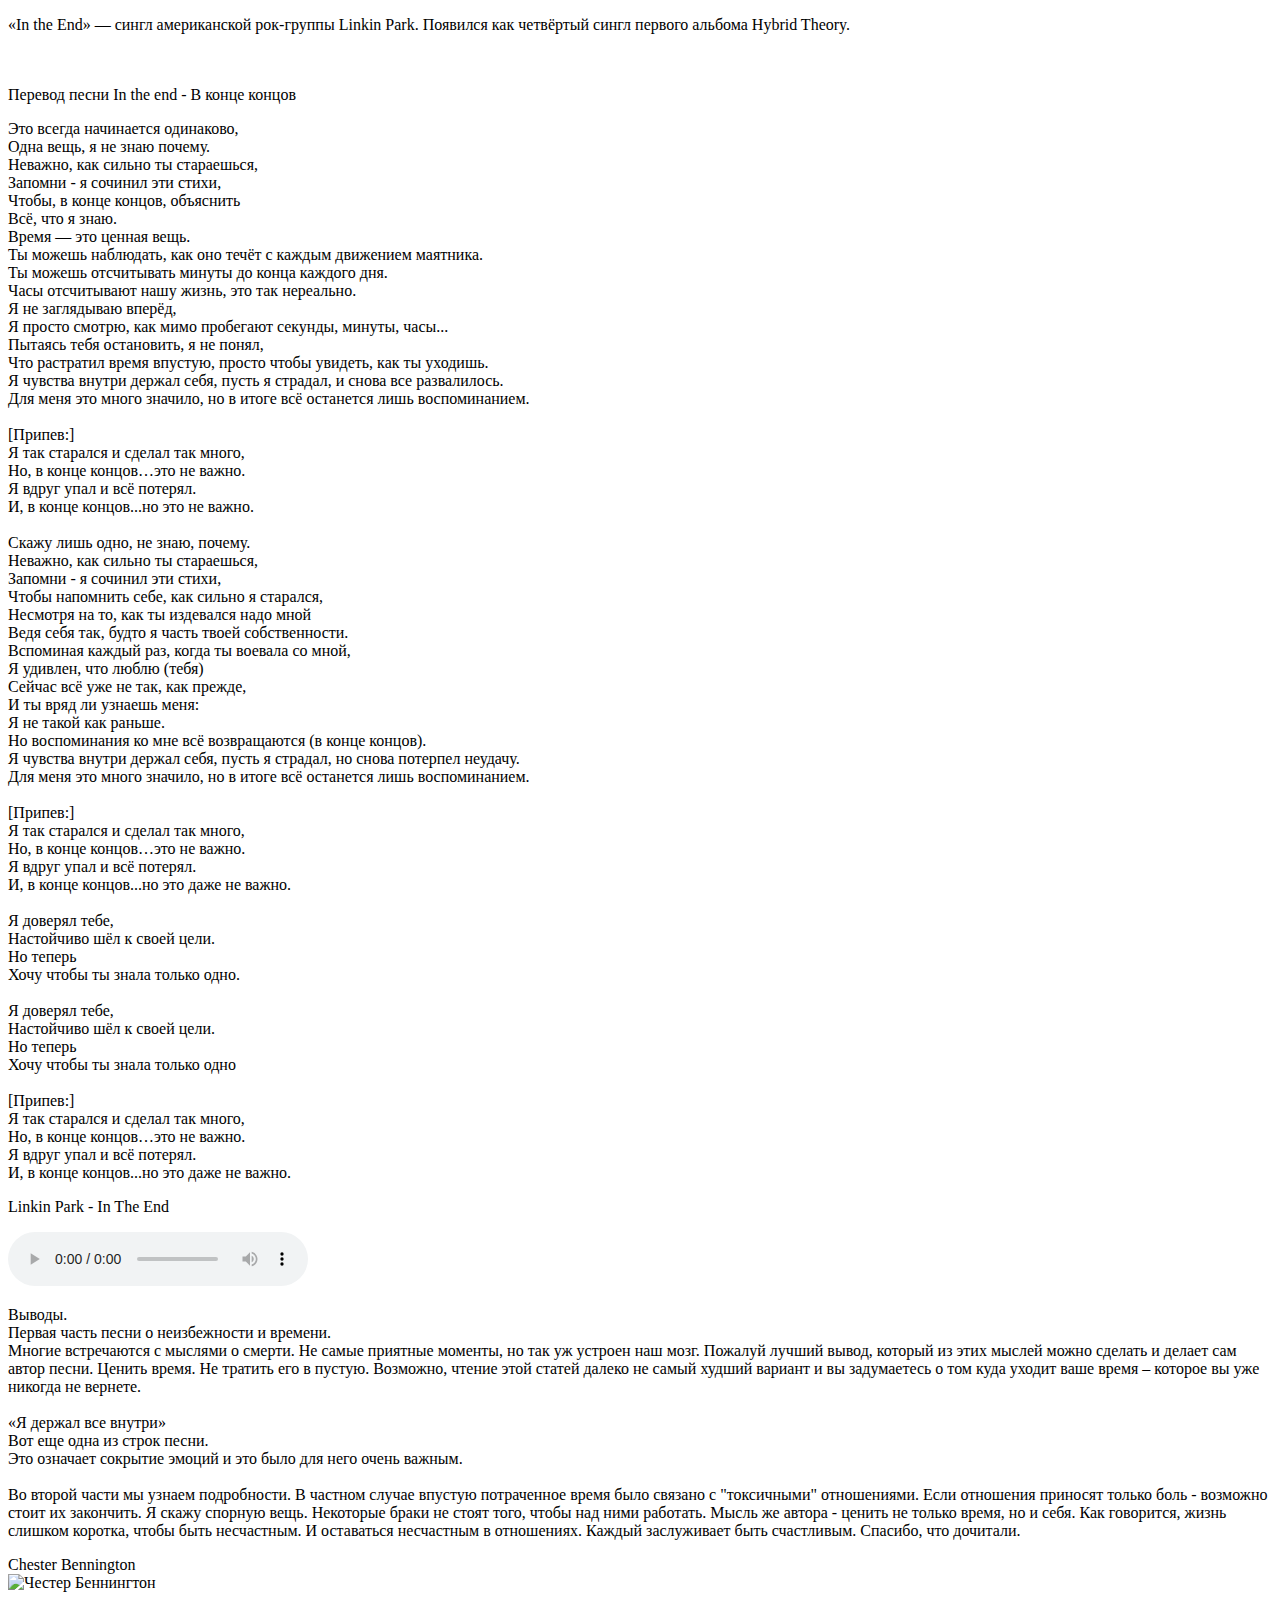
==== index3.html @ bc773135 "Add files via upload" ====
<!DOCTYPE html>
<html lang="en">
<head>
    <meta charset="UTF-8">
    <meta name="viewport" content="width=device-width, initial-scale=1.0">
    <link rel="stylesheet" href="./style/style3.css">
    <title>In the End</title>
</head>
<body>

    <p>
        <span class="text-bolt">«In the End»</span> — сингл американской рок-группы Linkin Park. Появился как четвёртый сингл  первого альбома <span class="text-bolt">Hybrid Theory.</span><br><br><br>  
    </p>

    <p class="title-song">
        Перевод песни In the end - В конце концов<br> 
    </p>

    <p class="text-song">
        Это всегда начинается одинаково,<br>
        Одна вещь, я не знаю почему.<br>
        Неважно, как сильно ты стараешься,<br> 
        Запомни - я сочинил эти стихи,<br>
        Чтобы, в конце концов, объяснить<br>
        Всё, что я знаю.<br>
        Время — это ценная вещь.<br>
        Ты можешь наблюдать, как оно течёт с каждым движением маятника.<br>
        Ты можешь отсчитывать минуты до конца каждого дня.<br>
        Часы отсчитывают нашу жизнь, это так нереально.<br>
        Я не заглядываю вперёд,<br>
        Я просто смотрю, как мимо пробегают секунды, минуты, часы...<br>
        Пытаясь тебя остановить, я не понял,<br>
        Что растратил время впустую, просто чтобы увидеть, как ты уходишь.<br>
        Я чувства внутри держал себя, пусть я страдал, и снова все развалилось.<br>
        Для меня это много значило, но в итоге всё останется лишь воспоминанием.<br><br>


        [Припев:]<br>
        Я так старался и сделал так много,<br>
        Но, в конце концов…это не важно.<br>
        Я вдруг упал и всё потерял.<br>
        И, в конце концов...но это не важно.<br><br>

        Скажу лишь одно, не знаю, почему.<br>
        Неважно, как сильно ты стараешься,<br>
        Запомни - я сочинил эти стихи,<br>
        Чтобы напомнить себе, как сильно я старался,<br>
        Несмотря на то, как ты издевался надо мной<br>
        Ведя себя так, будто я часть твоей собственности.<br>
        Вспоминая каждый раз, когда ты воевала со мной,<br>
        Я удивлен, что люблю (тебя)<br>	
        Сейчас всё уже не так, как прежде,<br>
        И ты вряд ли узнаешь меня:<br>
        Я не такой как раньше.<br>
        Но воспоминания ко мне всё возвращаются (в конце концов).<br>
        Я чувства внутри держал себя, пусть я страдал, но снова потерпел неудачу.<br>
        Для меня это много значило, но в итоге всё останется лишь воспоминанием.<br><br>

        [Припев:]<br>
        Я так старался и сделал так много,<br>
        Но, в конце концов…это не важно.<br>
        Я вдруг упал и всё потерял.<br>
        И, в конце концов...но это даже не важно.<br><br>


        Я доверял тебе,<br>
        Настойчиво шёл к своей цели.<br>
        Но теперь<br>
        Хочу чтобы ты знала только одно.<br><br>

        Я доверял тебе,<br>
        Настойчиво шёл к своей цели.<br>
        Но теперь<br>
        Хочу чтобы ты знала только одно<br><br>



        [Припев:]<br>
        Я так старался и сделал так много,<br>
        Но, в конце концов…это не важно.<br>
        Я вдруг упал и всё потерял.<br>
        И, в конце концов...но это даже не важно.<br>
        </p>


        <div>
            <p class="audio"> 
            <span class="text-bolt">Linkin Park - In The End</span>
            </p>
            <audio class="audio2" src="./music/Linkin Park - In The End.mp3" controls></audio>
        </div>


        <p class="end">
            Выводы.<br>
            Первая часть песни о неизбежности и времени.<br> 
            Многие встречаются с мыслями о смерти. Не самые приятные моменты, но так уж устроен наш мозг. Пожалуй лучший вывод, который из этих мыслей можно сделать и делает сам автор песни. Ценить время. Не тратить его в пустую. Возможно, чтение этой статей далеко не самый худший вариант и вы задумаетесь о том куда уходит ваше время – которое вы уже никогда не вернете.<br><br> 

            «Я держал все внутри»<br>  
            Вот еще одна из строк песни.<br> 
            Это означает сокрытие эмоций и это было для него очень важным.<br><br> 

            Во второй части мы узнаем подробности. В частном случае впустую потраченное время было связано с "токсичными" отношениями. Если отношения приносят только боль - возможно стоит их закончить. Я скажу спорную вещь. Некоторые браки не стоят того, чтобы над ними работать. Мысль же автора - ценить не только время, но и себя. Как говорится, жизнь слишком коротка, чтобы быть несчастным. И оставаться несчастным в отношениях. Каждый заслуживает быть счастливым. Спасибо, что дочитали. 
        </p>

        <footer>
            <div>
                <figcaption class="foto"><span class="text-bolt">Chester Bennington</span></figcaption>
                <img class="foto_Chester_Bennington" src="./images/Честер4.jpg" alt="Честер Беннингтон">
            </div>
        </footer>
 


</body>
</html>
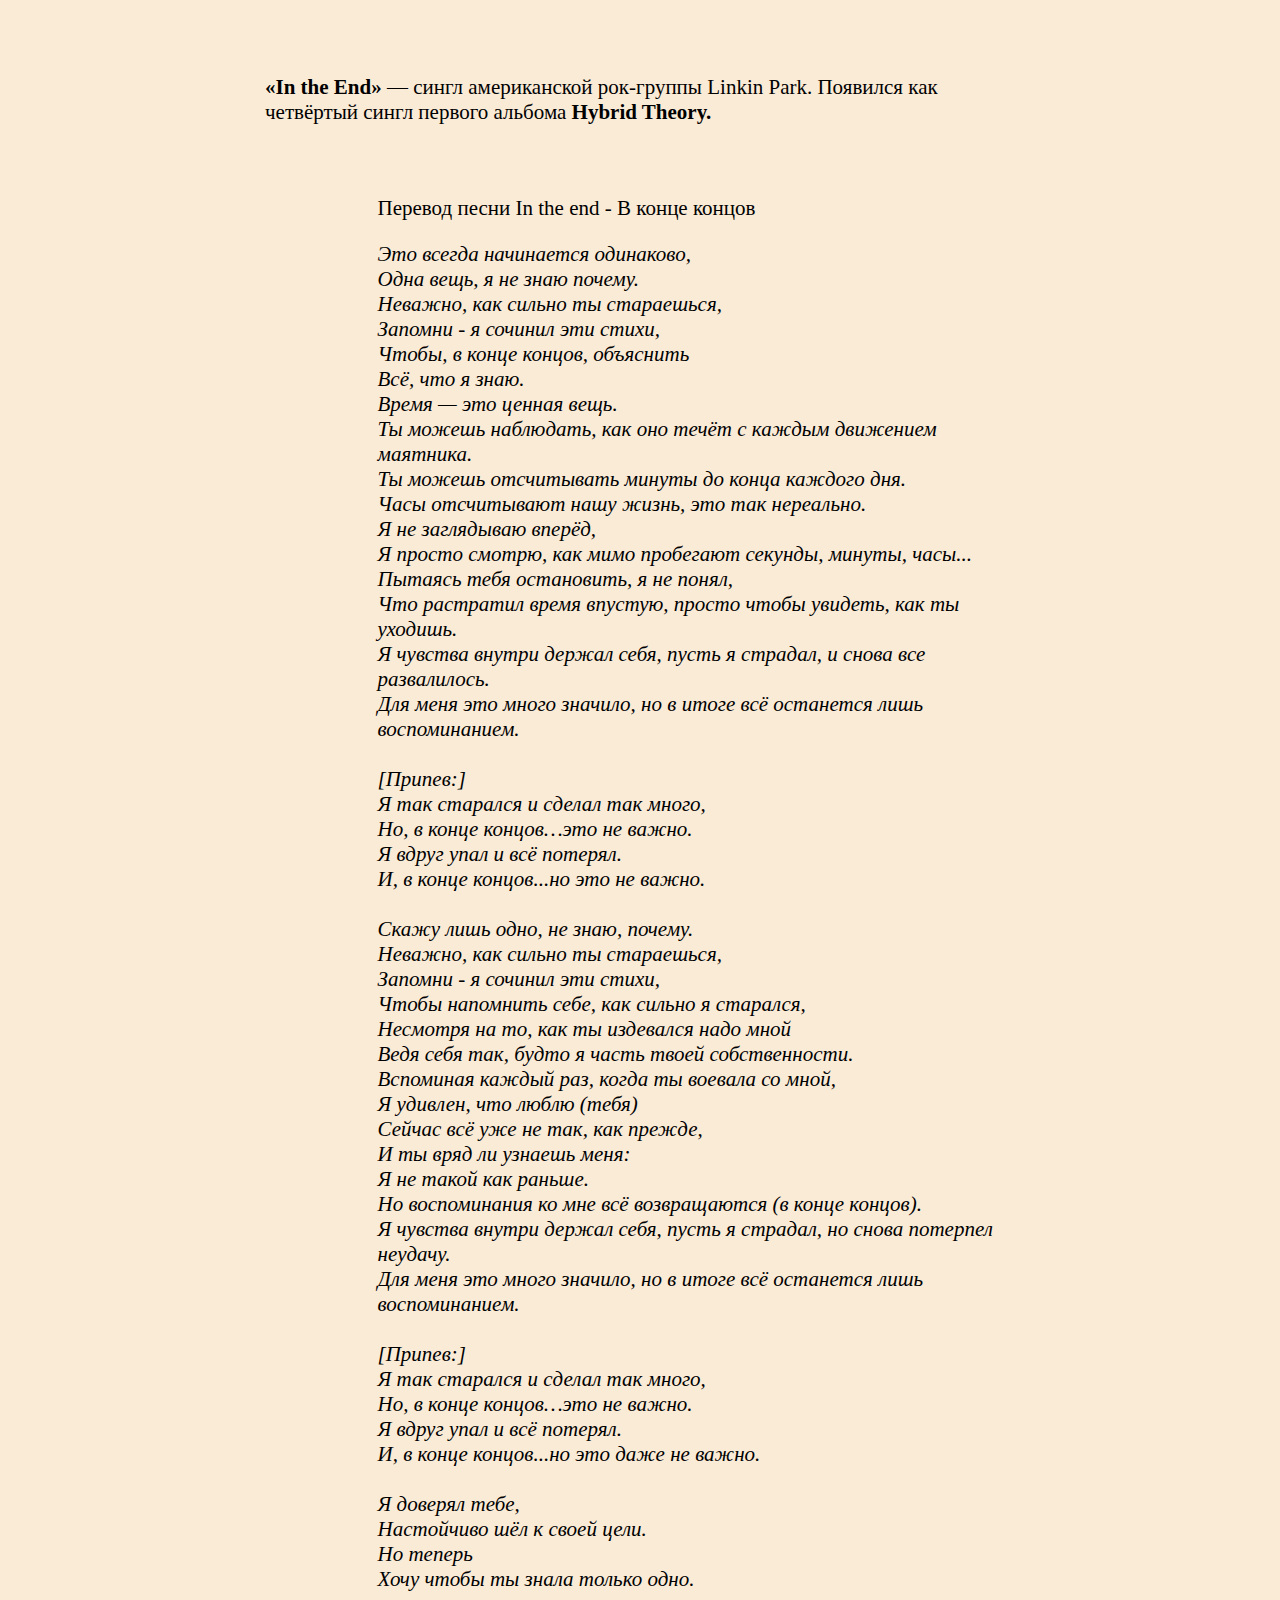
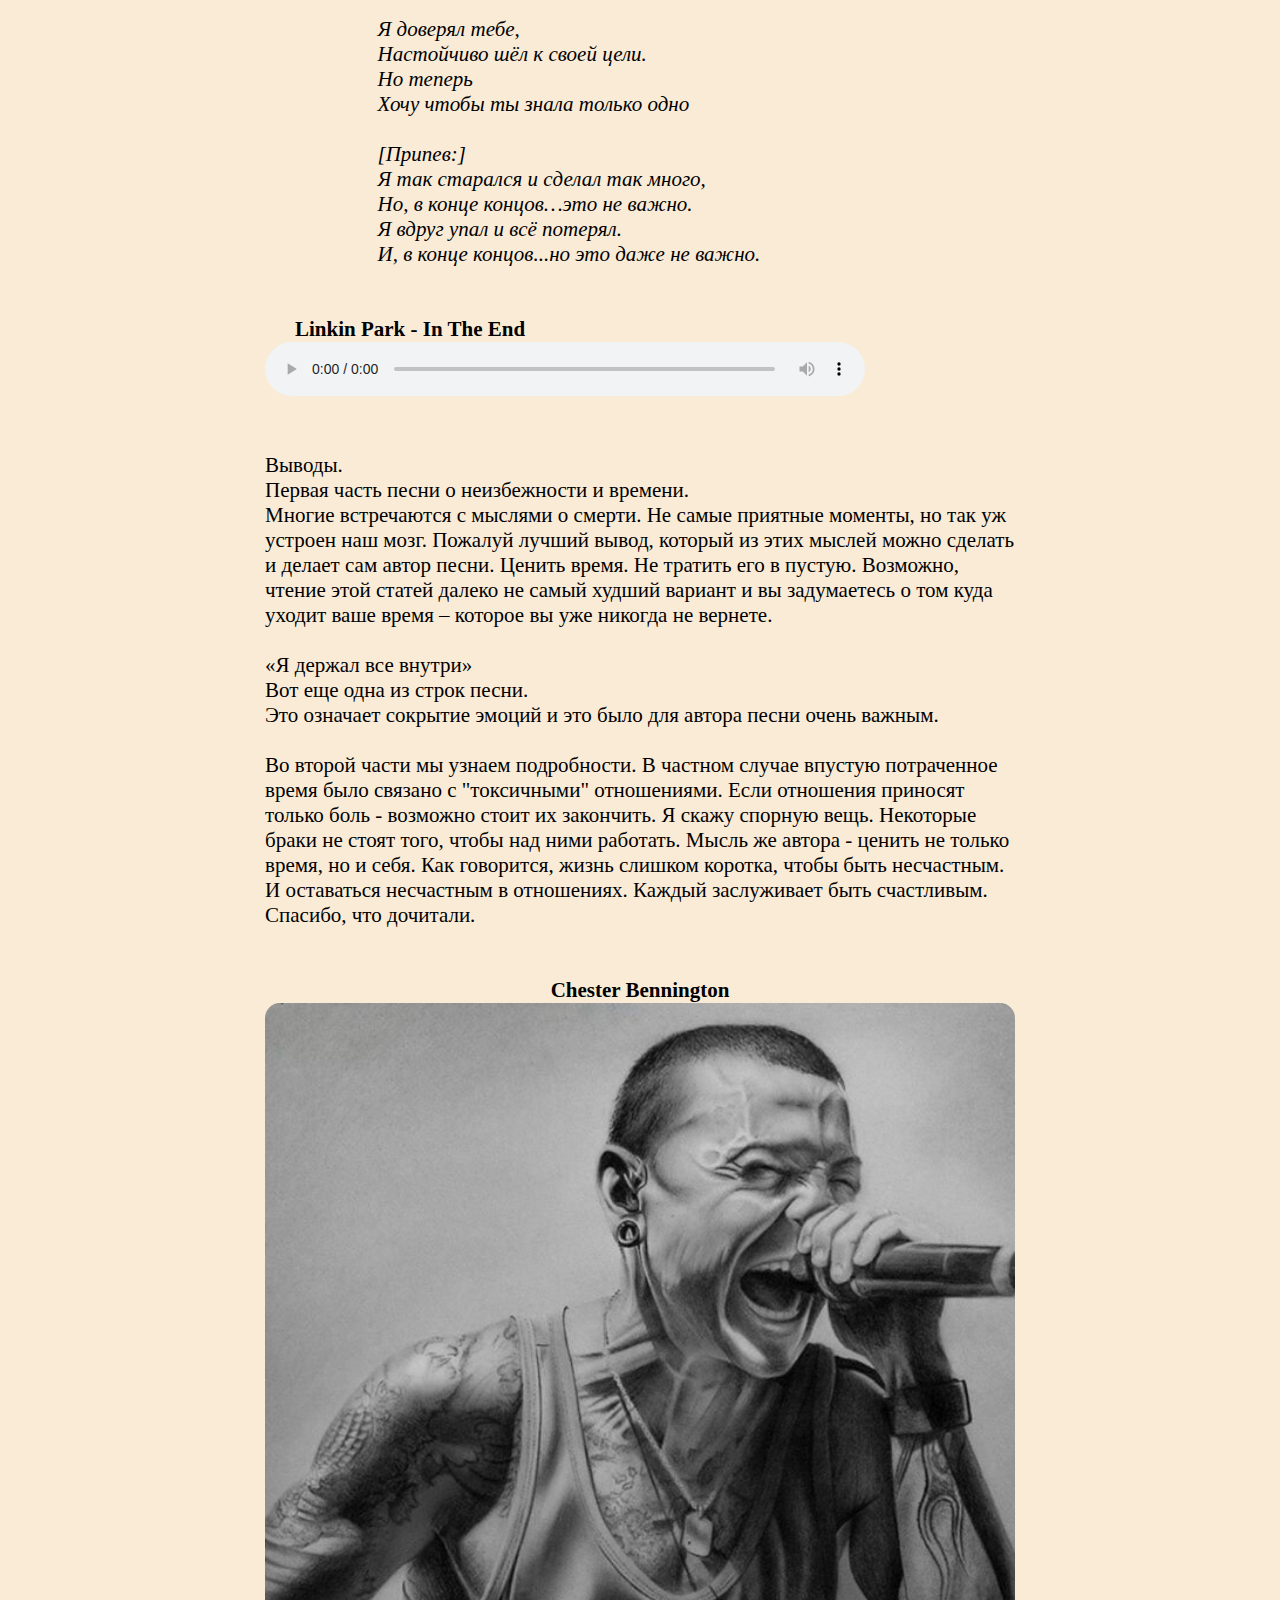
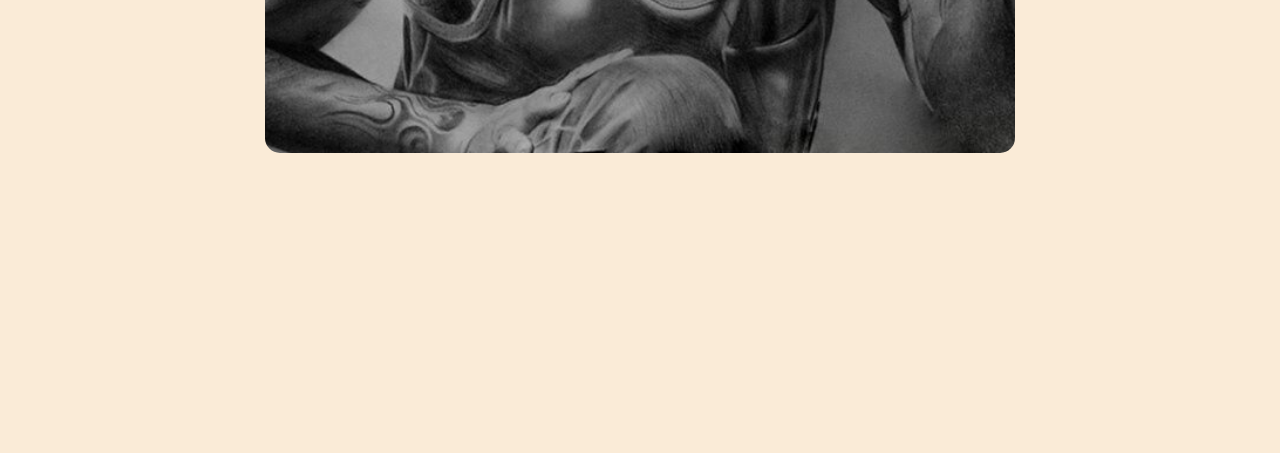
==== commit 324bab00: "Add files via upload" ====
--- a/index3.html
+++ b/index3.html
@@ -98,7 +98,7 @@
 
             «Я держал все внутри»<br>  
             Вот еще одна из строк песни.<br> 
-            Это означает сокрытие эмоций и это было для него очень важным.<br><br> 
+            Это означает сокрытие эмоций и это было для автора песни очень важным.<br><br> 
 
             Во второй части мы узнаем подробности. В частном случае впустую потраченное время было связано с "токсичными" отношениями. Если отношения приносят только боль - возможно стоит их закончить. Я скажу спорную вещь. Некоторые браки не стоят того, чтобы над ними работать. Мысль же автора - ценить не только время, но и себя. Как говорится, жизнь слишком коротка, чтобы быть несчастным. И оставаться несчастным в отношениях. Каждый заслуживает быть счастливым. Спасибо, что дочитали. 
         </p>
--- a/style/style3.css
+++ b/style/style3.css
@@ -0,0 +1,89 @@
+body {
+    background-color: antiquewhite;
+    width: 750px;
+    margin: 75px auto;
+    font-size: 21px;
+}
+
+.text-bolt {
+    font-weight: bold;
+}
+
+.title-song {
+    margin-left: 15%;
+}
+
+.text-song {
+    font-style: italic;
+    margin-left: 15%;
+}
+
+.audio {
+    margin-top: 50px;
+    margin-left: 4%;
+    margin-bottom: 0px;
+}
+
+.audio2 {
+    width: 600px;
+    margin-bottom: 30px;
+}
+
+
+.foto {
+    text-align: center;
+    margin-top: 50px;
+}
+
+.foto_Chester_Bennington {
+    display: block;
+    width: 100%;
+    margin: 0px auto;
+    border-radius: 2%; 
+}
+
+footer {
+    margin-bottom: 300px;
+}
+
+
+@media (max-width: 1000px){
+    body {
+        font-size: 18px;
+        width: 90%;
+        background-color: orange;
+        margin-left: 5%;
+        margin-right: 5%;
+    }
+
+    .title-song {
+        margin-left: 10%;
+    }
+    
+    .text-song {
+        font-style: italic;
+        margin-left: 10%;
+    }
+
+    .audio2 {
+        width: 90%;
+    }
+
+    .end {
+        font-size: 18px;
+    }
+}
+
+
+@media (max-width: 500px){ 
+    .title-song {
+        margin-left: 5%;
+    }
+    
+    .text-song {
+        font-style: italic;
+        margin-left: 5%;
+    }
+}
+
+
